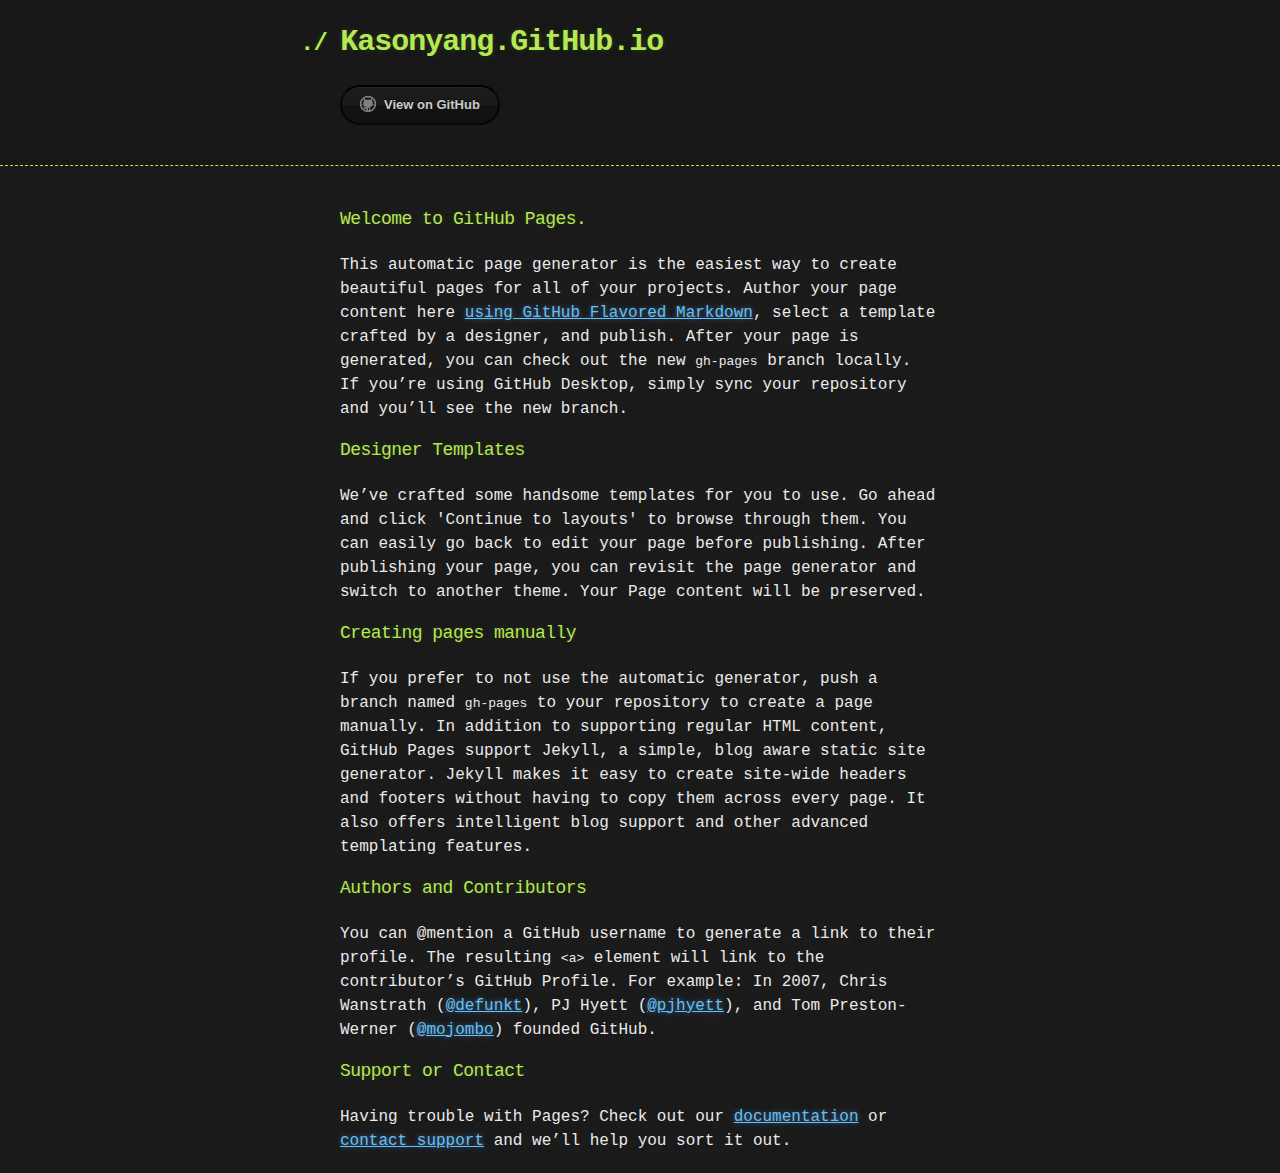
==== index.html @ ce4ab9b4 "Replace master branch with page content via GitHub" ====
<!DOCTYPE html>
<html>
  <head>
    <meta charset='utf-8'>
    <meta http-equiv="X-UA-Compatible" content="chrome=1">

    <link rel="stylesheet" type="text/css" href="stylesheets/stylesheet.css" media="screen">
    <link rel="stylesheet" type="text/css" href="stylesheets/github-dark.css" media="screen">
    <link rel="stylesheet" type="text/css" href="stylesheets/print.css" media="print">

    <title>Kasonyang.GitHub.io by kasonyang</title>
  </head>

  <body>

    <header>
      <div class="container">
        <h1>Kasonyang.GitHub.io</h1>
        <h2></h2>

        <section id="downloads">
          <a href="https://github.com/kasonyang" class="btn btn-github"><span class="icon"></span>View on GitHub</a>
        </section>
      </div>
    </header>

    <div class="container">
      <section id="main_content">
        <h3>
<a id="welcome-to-github-pages" class="anchor" href="#welcome-to-github-pages" aria-hidden="true"><span aria-hidden="true" class="octicon octicon-link"></span></a>Welcome to GitHub Pages.</h3>

<p>This automatic page generator is the easiest way to create beautiful pages for all of your projects. Author your page content here <a href="https://guides.github.com/features/mastering-markdown/">using GitHub Flavored Markdown</a>, select a template crafted by a designer, and publish. After your page is generated, you can check out the new <code>gh-pages</code> branch locally. If you’re using GitHub Desktop, simply sync your repository and you’ll see the new branch.</p>

<h3>
<a id="designer-templates" class="anchor" href="#designer-templates" aria-hidden="true"><span aria-hidden="true" class="octicon octicon-link"></span></a>Designer Templates</h3>

<p>We’ve crafted some handsome templates for you to use. Go ahead and click 'Continue to layouts' to browse through them. You can easily go back to edit your page before publishing. After publishing your page, you can revisit the page generator and switch to another theme. Your Page content will be preserved.</p>

<h3>
<a id="creating-pages-manually" class="anchor" href="#creating-pages-manually" aria-hidden="true"><span aria-hidden="true" class="octicon octicon-link"></span></a>Creating pages manually</h3>

<p>If you prefer to not use the automatic generator, push a branch named <code>gh-pages</code> to your repository to create a page manually. In addition to supporting regular HTML content, GitHub Pages support Jekyll, a simple, blog aware static site generator. Jekyll makes it easy to create site-wide headers and footers without having to copy them across every page. It also offers intelligent blog support and other advanced templating features.</p>

<h3>
<a id="authors-and-contributors" class="anchor" href="#authors-and-contributors" aria-hidden="true"><span aria-hidden="true" class="octicon octicon-link"></span></a>Authors and Contributors</h3>

<p>You can @mention a GitHub username to generate a link to their profile. The resulting <code>&lt;a&gt;</code> element will link to the contributor’s GitHub Profile. For example: In 2007, Chris Wanstrath (<a href="https://github.com/defunkt" class="user-mention">@defunkt</a>), PJ Hyett (<a href="https://github.com/pjhyett" class="user-mention">@pjhyett</a>), and Tom Preston-Werner (<a href="https://github.com/mojombo" class="user-mention">@mojombo</a>) founded GitHub.</p>

<h3>
<a id="support-or-contact" class="anchor" href="#support-or-contact" aria-hidden="true"><span aria-hidden="true" class="octicon octicon-link"></span></a>Support or Contact</h3>

<p>Having trouble with Pages? Check out our <a href="https://help.github.com/pages">documentation</a> or <a href="https://github.com/contact">contact support</a> and we’ll help you sort it out.</p>
      </section>
    </div>

    
  </body>
</html>
---- stylesheets/stylesheet.css ----
body {
  margin: 0;
  padding: 0;
  background: #151515 url("../images/bkg.png") 0 0;
  color: #eaeaea;
  font: 16px;
  line-height: 1.5;
  font-family: Monaco, "Bitstream Vera Sans Mono", "Lucida Console", Terminal, monospace;
}

/* General & 'Reset' Stuff */

.container {
  width: 90%;
  max-width: 600px;
  margin: 0 auto;
}

section {
  display: block;
  margin: 0 0 20px 0;
}

h1, h2, h3, h4, h5, h6 {
  margin: 0 0 20px;
}

li {
  line-height: 1.4 ;
}

/* Header, <header>
   header   - container
   h1       - project name
   h2       - project description
*/

header {
  background: rgba(0, 0, 0, 0.1);
  width: 100%;
  border-bottom: 1px dashed #b5e853;
  padding: 20px 0;
  margin: 0 0 40px 0;
}

header h1 {
  font-size: 30px;
  line-height: 1.5;
  margin: 0 0 0 -40px;
  font-weight: bold;
  font-family: Monaco, "Bitstream Vera Sans Mono", "Lucida Console", Terminal, monospace;
  color: #b5e853;
  text-shadow: 0 1px 1px rgba(0, 0, 0, 0.1),
               0 0 5px rgba(181, 232, 83, 0.1),
               0 0 10px rgba(181, 232, 83, 0.1);
  letter-spacing: -1px;
  -webkit-font-smoothing: antialiased;
}

header h1:before {
  content: "./ ";
  font-size: 24px;
}

header h2 {
  font-size: 18px;
  font-weight: 300;
  color: #666;
}

#downloads .btn {
  display: inline-block;
  text-align: center;
  margin: 0;
}

/* Main Content
*/

#main_content {
  width: 100%;
  -webkit-font-smoothing: antialiased;
}
section img {
  max-width: 100%
}

h1, h2, h3, h4, h5, h6 {
  font-weight: normal;
  font-family: Monaco, "Bitstream Vera Sans Mono", "Lucida Console", Terminal, monospace;
  color: #b5e853;
  letter-spacing: -0.03em;
  text-shadow: 0 1px 1px rgba(0, 0, 0, 0.1),
               0 0 5px rgba(181, 232, 83, 0.1),
               0 0 10px rgba(181, 232, 83, 0.1);
}

#main_content h1 {
  font-size: 30px;
}

#main_content h2 {
  font-size: 24px;
}

#main_content h3 {
  font-size: 18px;
}

#main_content h4 {
  font-size: 14px;
}

#main_content h5 {
  font-size: 12px;
  text-transform: uppercase;
  margin: 0 0 5px 0;
}

#main_content h6 {
  font-size: 12px;
  text-transform: uppercase;
  color: #999;
  margin: 0 0 5px 0;
}

dt {
  font-style: italic;
  font-weight: bold;
}

ul li {
  list-style: none;
}

ul li:before {
  content: ">>";
  font-family: Monaco, "Bitstream Vera Sans Mono", "Lucida Console", Terminal, monospace;
  font-size: 13px;
  color: #b5e853;
  margin-left: -37px;
  margin-right: 21px;
  line-height: 16px;
}

blockquote {
  color: #aaa;
  padding-left: 10px;
  border-left: 1px dotted #666;
}

pre {
  background: rgba(0, 0, 0, 0.9);
  border: 1px solid rgba(255, 255, 255, 0.15);
  padding: 10px;
  font-size: 14px;
  color: #b5e853;
  border-radius: 2px;
  -moz-border-radius: 2px;
  -webkit-border-radius: 2px;
  text-wrap: normal;
  overflow: auto;
  overflow-y: hidden;
}

table {
  width: 100%;
  margin: 0 0 20px 0;
}

th {
  text-align: left;
  border-bottom: 1px dashed #b5e853;
  padding: 5px 10px;
}

td {
  padding: 5px 10px;
}

hr {
  height: 0;
  border: 0;
  border-bottom: 1px dashed #b5e853;
  color: #b5e853;
}

/* Buttons
*/

.btn {
  display: inline-block;
  background: -webkit-linear-gradient(top, rgba(40, 40, 40, 0.3), rgba(35, 35, 35, 0.3) 50%, rgba(10, 10, 10, 0.3) 50%, rgba(0, 0, 0, 0.3));
  padding: 8px 18px;
  border-radius: 50px;
  border: 2px solid rgba(0, 0, 0, 0.7);
  border-bottom: 2px solid rgba(0, 0, 0, 0.7);
  border-top: 2px solid rgba(0, 0, 0, 1);
  color: rgba(255, 255, 255, 0.8);
  font-family: Helvetica, Arial, sans-serif;
  font-weight: bold;
  font-size: 13px;
  text-decoration: none;
  text-shadow: 0 -1px 0 rgba(0, 0, 0, 0.75);
  box-shadow: inset 0 1px 0 rgba(255, 255, 255, 0.05);
}

.btn:hover {
  background: -webkit-linear-gradient(top, rgba(40, 40, 40, 0.6), rgba(35, 35, 35, 0.6) 50%, rgba(10, 10, 10, 0.8) 50%, rgba(0, 0, 0, 0.8));
}

.btn .icon {
  display: inline-block;
  width: 16px;
  height: 16px;
  margin: 1px 8px 0 0;
  float: left;
}

.btn-github .icon {
  opacity: 0.6;
  background: url("../images/blacktocat.png") 0 0 no-repeat;
}

/* Links
   a, a:hover, a:visited
*/

a {
  color: #63c0f5;
  text-shadow: 0 0 5px rgba(104, 182, 255, 0.5);
}

/* Clearfix */

.cf:before, .cf:after {
  content:"";
  display:table;
}

.cf:after {
  clear:both;
}

.cf {
  zoom:1;
}
---- stylesheets/github-dark.css ----
/*
The MIT License (MIT)

Copyright (c) 2016 GitHub, Inc.

Permission is hereby granted, free of charge, to any person obtaining a copy
of this software and associated documentation files (the "Software"), to deal
in the Software without restriction, including without limitation the rights
to use, copy, modify, merge, publish, distribute, sublicense, and/or sell
copies of the Software, and to permit persons to whom the Software is
furnished to do so, subject to the following conditions:

The above copyright notice and this permission notice shall be included in all
copies or substantial portions of the Software.

THE SOFTWARE IS PROVIDED "AS IS", WITHOUT WARRANTY OF ANY KIND, EXPRESS OR
IMPLIED, INCLUDING BUT NOT LIMITED TO THE WARRANTIES OF MERCHANTABILITY,
FITNESS FOR A PARTICULAR PURPOSE AND NONINFRINGEMENT. IN NO EVENT SHALL THE
AUTHORS OR COPYRIGHT HOLDERS BE LIABLE FOR ANY CLAIM, DAMAGES OR OTHER
LIABILITY, WHETHER IN AN ACTION OF CONTRACT, TORT OR OTHERWISE, ARISING FROM,
OUT OF OR IN CONNECTION WITH THE SOFTWARE OR THE USE OR OTHER DEALINGS IN THE
SOFTWARE.

*/

.pl-c /* comment */ {
  color: #969896;
}

.pl-c1 /* constant, variable.other.constant, support, meta.property-name, support.constant, support.variable, meta.module-reference, markup.raw, meta.diff.header */,
.pl-s .pl-v /* string variable */ {
  color: #0099cd;
}

.pl-e /* entity */,
.pl-en /* entity.name */ {
  color: #9774cb;
}

.pl-smi /* variable.parameter.function, storage.modifier.package, storage.modifier.import, storage.type.java, variable.other */,
.pl-s .pl-s1 /* string source */ {
  color: #ddd;
}

.pl-ent /* entity.name.tag */ {
  color: #7bcc72;
}

.pl-k /* keyword, storage, storage.type */ {
  color: #cc2372;
}

.pl-s /* string */,
.pl-pds /* punctuation.definition.string, string.regexp.character-class */,
.pl-s .pl-pse .pl-s1 /* string punctuation.section.embedded source */,
.pl-sr /* string.regexp */,
.pl-sr .pl-cce /* string.regexp constant.character.escape */,
.pl-sr .pl-sre /* string.regexp source.ruby.embedded */,
.pl-sr .pl-sra /* string.regexp string.regexp.arbitrary-repitition */ {
  color: #3c66e2;
}

.pl-v /* variable */ {
  color: #fb8764;
}

.pl-id /* invalid.deprecated */ {
  color: #e63525;
}

.pl-ii /* invalid.illegal */ {
  color: #f8f8f8;
  background-color: #e63525;
}

.pl-sr .pl-cce /* string.regexp constant.character.escape */ {
  font-weight: bold;
  color: #7bcc72;
}

.pl-ml /* markup.list */ {
  color: #c26b2b;
}

.pl-mh /* markup.heading */,
.pl-mh .pl-en /* markup.heading entity.name */,
.pl-ms /* meta.separator */ {
  font-weight: bold;
  color: #264ec5;
}

.pl-mq /* markup.quote */ {
  color: #00acac;
}

.pl-mi /* markup.italic */ {
  font-style: italic;
  color: #ddd;
}

.pl-mb /* markup.bold */ {
  font-weight: bold;
  color: #ddd;
}

.pl-md /* markup.deleted, meta.diff.header.from-file */ {
  color: #bd2c00;
  background-color: #ffecec;
}

.pl-mi1 /* markup.inserted, meta.diff.header.to-file */ {
  color: #55a532;
  background-color: #eaffea;
}

.pl-mdr /* meta.diff.range */ {
  font-weight: bold;
  color: #9774cb;
}

.pl-mo /* meta.output */ {
  color: #264ec5;
}
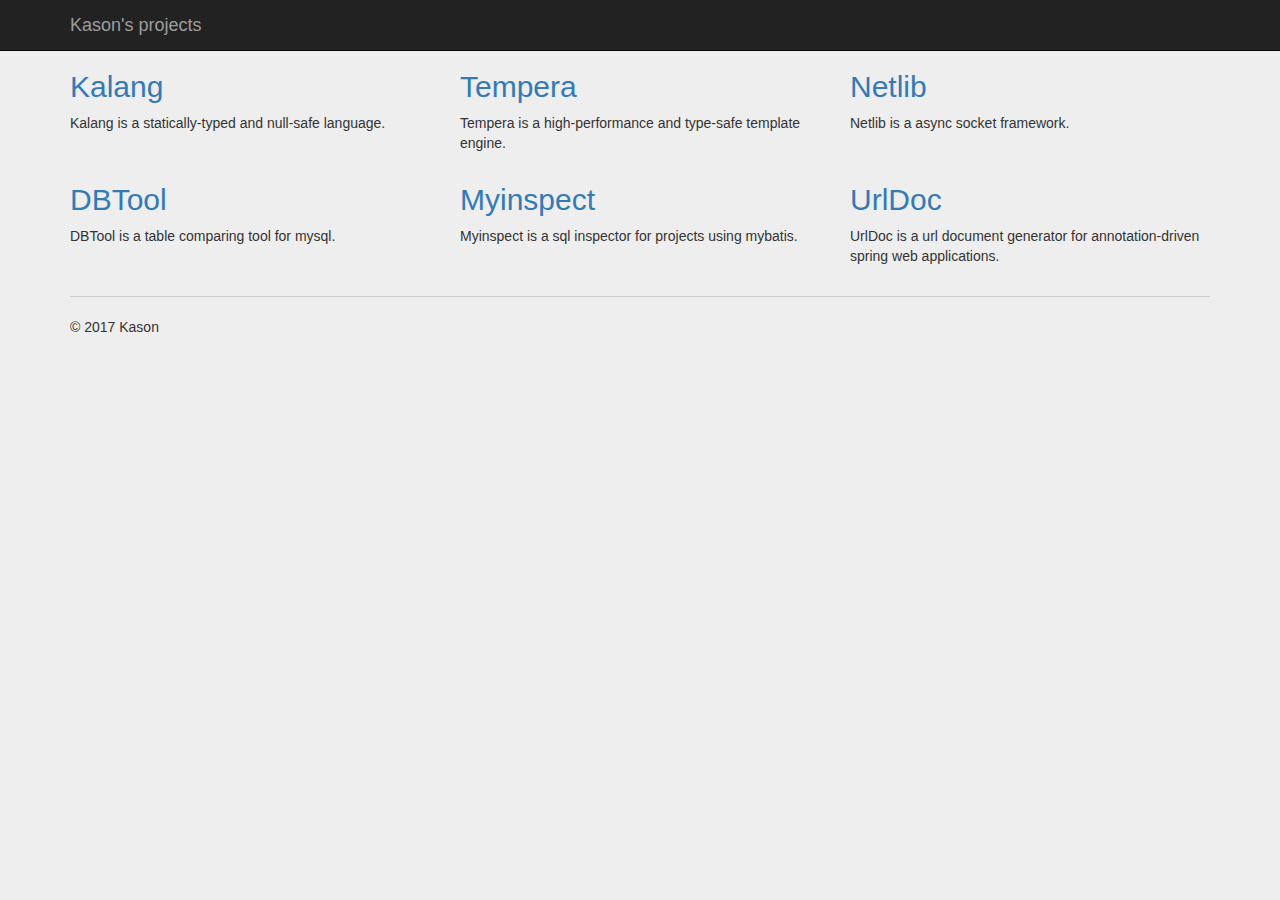
==== commit 187b1f6f: "update" ====
--- a/index.html
+++ b/index.html
@@ -1,58 +1,119 @@
 <!DOCTYPE html>
-<html>
+<html lang="en">
   <head>
-    <meta charset='utf-8'>
-    <meta http-equiv="X-UA-Compatible" content="chrome=1">
+    <meta charset="utf-8">
+    <meta http-equiv="X-UA-Compatible" content="IE=edge">
+    <meta name="viewport" content="width=device-width, initial-scale=1">
+    <meta name="description" content="kason's projects">
+    <meta name="author" content="kason">
 
-    <link rel="stylesheet" type="text/css" href="stylesheets/stylesheet.css" media="screen">
-    <link rel="stylesheet" type="text/css" href="stylesheets/github-dark.css" media="screen">
-    <link rel="stylesheet" type="text/css" href="stylesheets/print.css" media="print">
+    <title>Kason's projects</title>
 
-    <title>Kasonyang.GitHub.io by kasonyang</title>
+    <!-- Bootstrap core CSS -->
+    <link href="bootstrap/css/bootstrap.min.css" rel="stylesheet">
+
+    <!-- IE10 viewport hack for Surface/desktop Windows 8 bug -->
+    <link href="stylesheets/ie10-viewport-bug-workaround.css" rel="stylesheet">
+
+    <!-- Custom styles for this template -->
+    <link href="stylesheets/jumbotron.css" rel="stylesheet">
+
+    <!-- Just for debugging purposes. Don't actually copy these 2 lines! -->
+    <!--[if lt IE 9]><script src="../../assets/js/ie8-responsive-file-warning.js"></script><![endif]-->
+    <script src="javascripts/ie-emulation-modes-warning.js"></script>
+
+    <!-- HTML5 shim and Respond.js for IE8 support of HTML5 elements and media queries -->
+    <!--[if lt IE 9]>
+      <script src="https://oss.maxcdn.com/html5shiv/3.7.3/html5shiv.min.js"></script>
+      <script src="https://oss.maxcdn.com/respond/1.4.2/respond.min.js"></script>
+    <![endif]-->
+    <style>
+      body{
+        background-color: #eee;
+      }
+      hr{
+        border-top: 1px solid #ccc;
+      }
+    </style>
   </head>
 
   <body>
 
-    <header>
+    <nav class="navbar navbar-inverse navbar-fixed-top">
       <div class="container">
-        <h1>Kasonyang.GitHub.io</h1>
-        <h2></h2>
-
-        <section id="downloads">
-          <a href="https://github.com/kasonyang" class="btn btn-github"><span class="icon"></span>View on GitHub</a>
-        </section>
+        <div class="navbar-header">
+          <button type="button" class="navbar-toggle collapsed" data-toggle="collapse" data-target="#navbar" aria-expanded="false" aria-controls="navbar">
+            <span class="sr-only">Toggle navigation</span>
+            <span class="icon-bar"></span>
+            <span class="icon-bar"></span>
+            <span class="icon-bar"></span>
+          </button>
+          <a class="navbar-brand" href="#">Kason's projects</a>
+        </div>
+        <div id="navbar" class="navbar-collapse collapse">
+        
+        </div><!--/.navbar-collapse -->
       </div>
-    </header>
+    </nav>
+    
+<!--    <div class="jumbotron">
+      <div class="container">
+        
+        <h1>Hello, world!</h1>
+        
+        <p> </p>
+        
+        <p><a class="btn btn-primary btn-lg" href="#" role="button">Learn more &raquo;</a></p>
+        
+      </div>
+    </div>-->
 
     <div class="container">
-      <section id="main_content">
-        <h3>
-<a id="welcome-to-github-pages" class="anchor" href="#welcome-to-github-pages" aria-hidden="true"><span aria-hidden="true" class="octicon octicon-link"></span></a>Welcome to GitHub Pages.</h3>
+      <div class="row">
+        <div class="col-md-4">
+          <h2><a href="projects/kalang/index.html">Kalang</a></h2>
+          <p>Kalang is a statically-typed and null-safe language.</p>
+        </div>
+        <div class="col-md-4">
+          <h2><a href="projects/tempera/index.html">Tempera</a></h2>
+          <p>Tempera is a high-performance and type-safe template engine.</p>
+          
+       </div>
+        <div class="col-md-4">
+          <h2><a href="projects/netlib/index.html">Netlib</a></h2>
+          <p>Netlib is a async socket framework.</p>
+          
+        </div>
+      </div>
+      
+      
+      <div class="row">
+        <div class="col-md-4">
+          <h2><a href="https://github.com/kasonyang/dbtool">DBTool</a></h2>
+          <p>DBTool is a table comparing tool for mysql.</p>
+        </div>
+        <div class="col-md-4">
+          <h2><a href="projects/myinspect/index.html">Myinspect</a></h2>
+          <p>Myinspect is a sql inspector for projects using mybatis.</p>
+       </div>
+        <div class="col-md-4">
+          <h2><a href="projects/url-doc/index.html">UrlDoc</a></h2>
+          <p>UrlDoc is a url document generator for annotation-driven spring web applications.</p>
+          
+        </div>
+      </div>
+      
+      
+      
+      <hr>
 
-<p>This automatic page generator is the easiest way to create beautiful pages for all of your projects. Author your page content here <a href="https://guides.github.com/features/mastering-markdown/">using GitHub Flavored Markdown</a>, select a template crafted by a designer, and publish. After your page is generated, you can check out the new <code>gh-pages</code> branch locally. If you’re using GitHub Desktop, simply sync your repository and you’ll see the new branch.</p>
-
-<h3>
-<a id="designer-templates" class="anchor" href="#designer-templates" aria-hidden="true"><span aria-hidden="true" class="octicon octicon-link"></span></a>Designer Templates</h3>
-
-<p>We’ve crafted some handsome templates for you to use. Go ahead and click 'Continue to layouts' to browse through them. You can easily go back to edit your page before publishing. After publishing your page, you can revisit the page generator and switch to another theme. Your Page content will be preserved.</p>
-
-<h3>
-<a id="creating-pages-manually" class="anchor" href="#creating-pages-manually" aria-hidden="true"><span aria-hidden="true" class="octicon octicon-link"></span></a>Creating pages manually</h3>
-
-<p>If you prefer to not use the automatic generator, push a branch named <code>gh-pages</code> to your repository to create a page manually. In addition to supporting regular HTML content, GitHub Pages support Jekyll, a simple, blog aware static site generator. Jekyll makes it easy to create site-wide headers and footers without having to copy them across every page. It also offers intelligent blog support and other advanced templating features.</p>
-
-<h3>
-<a id="authors-and-contributors" class="anchor" href="#authors-and-contributors" aria-hidden="true"><span aria-hidden="true" class="octicon octicon-link"></span></a>Authors and Contributors</h3>
-
-<p>You can @mention a GitHub username to generate a link to their profile. The resulting <code>&lt;a&gt;</code> element will link to the contributor’s GitHub Profile. For example: In 2007, Chris Wanstrath (<a href="https://github.com/defunkt" class="user-mention">@defunkt</a>), PJ Hyett (<a href="https://github.com/pjhyett" class="user-mention">@pjhyett</a>), and Tom Preston-Werner (<a href="https://github.com/mojombo" class="user-mention">@mojombo</a>) founded GitHub.</p>
-
-<h3>
-<a id="support-or-contact" class="anchor" href="#support-or-contact" aria-hidden="true"><span aria-hidden="true" class="octicon octicon-link"></span></a>Support or Contact</h3>
-
-<p>Having trouble with Pages? Check out our <a href="https://help.github.com/pages">documentation</a> or <a href="https://github.com/contact">contact support</a> and we’ll help you sort it out.</p>
-      </section>
+      <footer>
+        <p>&copy; 2017 Kason</p>
+      </footer>
     </div>
-
-    
+    <script src="javascripts/jquery.min.js"></script>
+    <script src="bootstrap/js/bootstrap.min.js"></script>
+    <!-- IE10 viewport hack for Surface/desktop Windows 8 bug -->
+    <script src="javascripts/ie10-viewport-bug-workaround.js"></script>
   </body>
 </html>
--- a/stylesheets/ie10-viewport-bug-workaround.css
+++ b/stylesheets/ie10-viewport-bug-workaround.css
@@ -0,0 +1,13 @@
+/*!
+ * IE10 viewport hack for Surface/desktop Windows 8 bug
+ * Copyright 2014-2015 Twitter, Inc.
+ * Licensed under MIT (https://github.com/twbs/bootstrap/blob/master/LICENSE)
+ */
+
+/*
+ * See the Getting Started docs for more information:
+ * http://getbootstrap.com/getting-started/#support-ie10-width
+ */
+@-ms-viewport     { width: device-width; }
+@-o-viewport      { width: device-width; }
+@viewport         { width: device-width; }
--- a/stylesheets/jumbotron.css
+++ b/stylesheets/jumbotron.css
@@ -0,0 +1,5 @@
+/* Move down content because we have a fixed navbar that is 50px tall */
+body {
+  padding-top: 50px;
+  padding-bottom: 20px;
+}
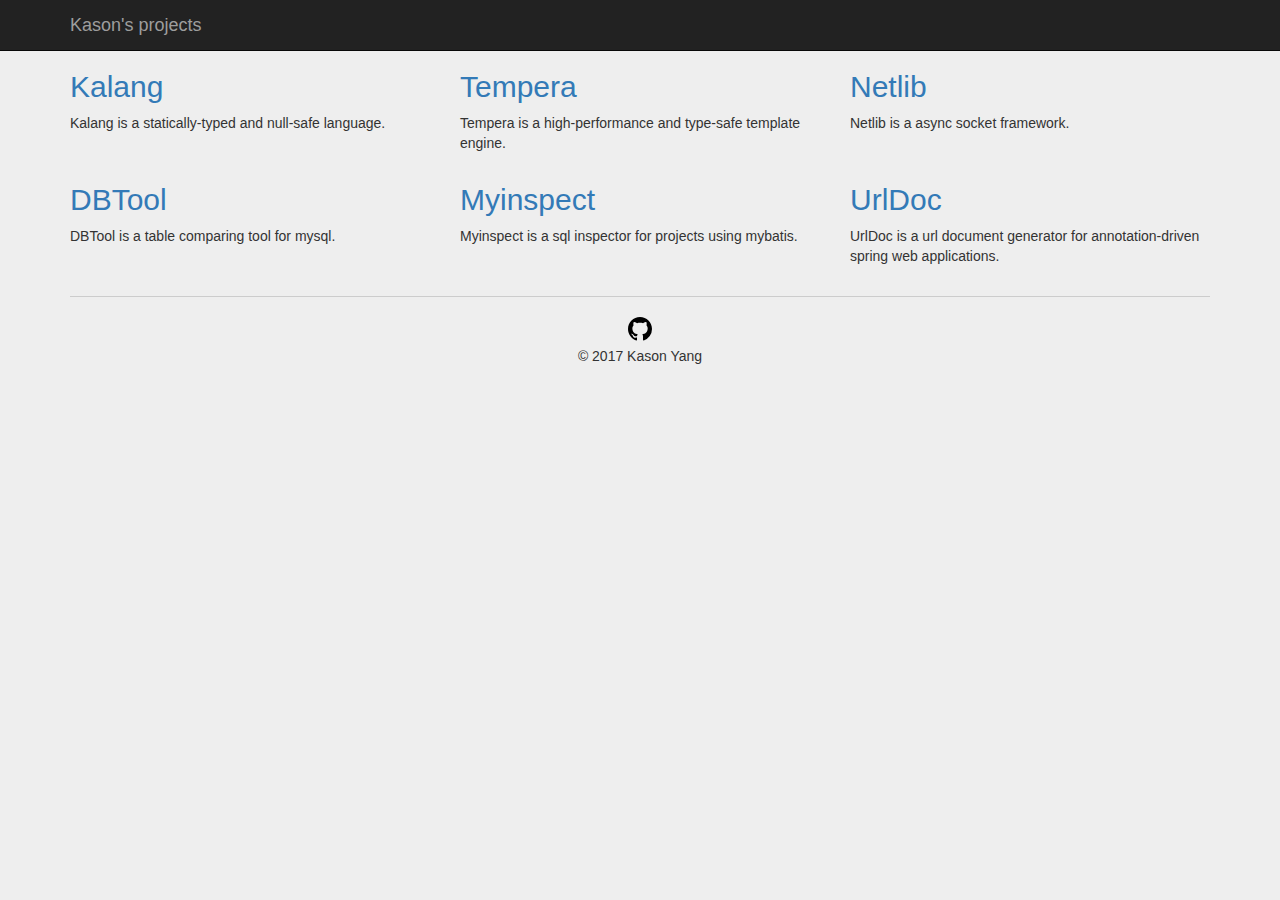
==== commit ec85ee2d: "update footer" ====
--- a/index.html
+++ b/index.html
@@ -1,119 +1,123 @@
-<!DOCTYPE html>
-<html lang="en">
-  <head>
-    <meta charset="utf-8">
-    <meta http-equiv="X-UA-Compatible" content="IE=edge">
-    <meta name="viewport" content="width=device-width, initial-scale=1">
-    <meta name="description" content="kason's projects">
-    <meta name="author" content="kason">
-
-    <title>Kason's projects</title>
-
-    <!-- Bootstrap core CSS -->
-    <link href="bootstrap/css/bootstrap.min.css" rel="stylesheet">
-
-    <!-- IE10 viewport hack for Surface/desktop Windows 8 bug -->
-    <link href="stylesheets/ie10-viewport-bug-workaround.css" rel="stylesheet">
-
-    <!-- Custom styles for this template -->
-    <link href="stylesheets/jumbotron.css" rel="stylesheet">
-
-    <!-- Just for debugging purposes. Don't actually copy these 2 lines! -->
-    <!--[if lt IE 9]><script src="../../assets/js/ie8-responsive-file-warning.js"></script><![endif]-->
-    <script src="javascripts/ie-emulation-modes-warning.js"></script>
-
-    <!-- HTML5 shim and Respond.js for IE8 support of HTML5 elements and media queries -->
-    <!--[if lt IE 9]>
-      <script src="https://oss.maxcdn.com/html5shiv/3.7.3/html5shiv.min.js"></script>
-      <script src="https://oss.maxcdn.com/respond/1.4.2/respond.min.js"></script>
-    <![endif]-->
-    <style>
-      body{
-        background-color: #eee;
-      }
-      hr{
-        border-top: 1px solid #ccc;
-      }
-    </style>
-  </head>
-
-  <body>
-
-    <nav class="navbar navbar-inverse navbar-fixed-top">
-      <div class="container">
-        <div class="navbar-header">
-          <button type="button" class="navbar-toggle collapsed" data-toggle="collapse" data-target="#navbar" aria-expanded="false" aria-controls="navbar">
-            <span class="sr-only">Toggle navigation</span>
-            <span class="icon-bar"></span>
-            <span class="icon-bar"></span>
-            <span class="icon-bar"></span>
-          </button>
-          <a class="navbar-brand" href="#">Kason's projects</a>
-        </div>
-        <div id="navbar" class="navbar-collapse collapse">
-        
-        </div><!--/.navbar-collapse -->
-      </div>
-    </nav>
-    
-<!--    <div class="jumbotron">
-      <div class="container">
-        
-        <h1>Hello, world!</h1>
-        
-        <p> </p>
-        
-        <p><a class="btn btn-primary btn-lg" href="#" role="button">Learn more &raquo;</a></p>
-        
-      </div>
-    </div>-->
-
-    <div class="container">
-      <div class="row">
-        <div class="col-md-4">
-          <h2><a href="projects/kalang/index.html">Kalang</a></h2>
-          <p>Kalang is a statically-typed and null-safe language.</p>
-        </div>
-        <div class="col-md-4">
-          <h2><a href="projects/tempera/index.html">Tempera</a></h2>
-          <p>Tempera is a high-performance and type-safe template engine.</p>
-          
-       </div>
-        <div class="col-md-4">
-          <h2><a href="projects/netlib/index.html">Netlib</a></h2>
-          <p>Netlib is a async socket framework.</p>
-          
-        </div>
-      </div>
-      
-      
-      <div class="row">
-        <div class="col-md-4">
-          <h2><a href="https://github.com/kasonyang/dbtool">DBTool</a></h2>
-          <p>DBTool is a table comparing tool for mysql.</p>
-        </div>
-        <div class="col-md-4">
-          <h2><a href="projects/myinspect/index.html">Myinspect</a></h2>
-          <p>Myinspect is a sql inspector for projects using mybatis.</p>
-       </div>
-        <div class="col-md-4">
-          <h2><a href="projects/url-doc/index.html">UrlDoc</a></h2>
-          <p>UrlDoc is a url document generator for annotation-driven spring web applications.</p>
-          
-        </div>
-      </div>
-      
-      
-      
-      <hr>
-
-      <footer>
-        <p>&copy; 2017 Kason</p>
-      </footer>
-    </div>
-    <script src="javascripts/jquery.min.js"></script>
-    <script src="bootstrap/js/bootstrap.min.js"></script>
-    <!-- IE10 viewport hack for Surface/desktop Windows 8 bug -->
-    <script src="javascripts/ie10-viewport-bug-workaround.js"></script>
-  </body>
-</html>
+<!DOCTYPE html>
+<html lang="en">
+  <head>
+    <meta charset="utf-8">
+    <meta http-equiv="X-UA-Compatible" content="IE=edge">
+    <meta name="viewport" content="width=device-width, initial-scale=1">
+    <meta name="description" content="kason's projects">
+    <meta name="author" content="kason">
+
+    <title>Kason's projects</title>
+
+    <!-- Bootstrap core CSS -->
+    <link href="bootstrap/css/bootstrap.min.css" rel="stylesheet">
+
+    <!-- IE10 viewport hack for Surface/desktop Windows 8 bug -->
+    <link href="stylesheets/ie10-viewport-bug-workaround.css" rel="stylesheet">
+
+    <!-- Custom styles for this template -->
+    <link href="stylesheets/jumbotron.css" rel="stylesheet">
+
+    <!-- Just for debugging purposes. Don't actually copy these 2 lines! -->
+    <!--[if lt IE 9]><script src="../../assets/js/ie8-responsive-file-warning.js"></script><![endif]-->
+    <script src="javascripts/ie-emulation-modes-warning.js"></script>
+
+    <!-- HTML5 shim and Respond.js for IE8 support of HTML5 elements and media queries -->
+    <!--[if lt IE 9]>
+      <script src="https://oss.maxcdn.com/html5shiv/3.7.3/html5shiv.min.js"></script>
+      <script src="https://oss.maxcdn.com/respond/1.4.2/respond.min.js"></script>
+    <![endif]-->
+    <style>
+      body{
+        background-color: #eee;
+      }
+      hr{
+        border-top: 1px solid #ccc;
+      }
+      footer{
+        text-align: center;
+      }
+    </style>
+  </head>
+
+  <body>
+
+    <nav class="navbar navbar-inverse navbar-fixed-top">
+      <div class="container">
+        <div class="navbar-header">
+          <button type="button" class="navbar-toggle collapsed" data-toggle="collapse" data-target="#navbar" aria-expanded="false" aria-controls="navbar">
+            <span class="sr-only">Toggle navigation</span>
+            <span class="icon-bar"></span>
+            <span class="icon-bar"></span>
+            <span class="icon-bar"></span>
+          </button>
+          <a class="navbar-brand" href="#">Kason's projects</a>
+        </div>
+        <div id="navbar" class="navbar-collapse collapse">
+        
+        </div><!--/.navbar-collapse -->
+      </div>
+    </nav>
+    
+<!--    <div class="jumbotron">
+      <div class="container">
+        
+        <h1>Hello, world!</h1>
+        
+        <p> </p>
+        
+        <p><a class="btn btn-primary btn-lg" href="#" role="button">Learn more &raquo;</a></p>
+        
+      </div>
+    </div>-->
+
+    <div class="container">
+      <div class="row">
+        <div class="col-md-4">
+          <h2><a href="projects/kalang/index.html">Kalang</a></h2>
+          <p>Kalang is a statically-typed and null-safe language.</p>
+        </div>
+        <div class="col-md-4">
+          <h2><a href="projects/tempera/index.html">Tempera</a></h2>
+          <p>Tempera is a high-performance and type-safe template engine.</p>
+          
+       </div>
+        <div class="col-md-4">
+          <h2><a href="projects/netlib/index.html">Netlib</a></h2>
+          <p>Netlib is a async socket framework.</p>
+          
+        </div>
+      </div>
+      
+      
+      <div class="row">
+        <div class="col-md-4">
+          <h2><a href="projects/dbtool/index.html">DBTool</a></h2>
+          <p>DBTool is a table comparing tool for mysql.</p>
+        </div>
+        <div class="col-md-4">
+          <h2><a href="projects/myinspect/index.html">Myinspect</a></h2>
+          <p>Myinspect is a sql inspector for projects using mybatis.</p>
+       </div>
+        <div class="col-md-4">
+          <h2><a href="projects/url-doc/index.html">UrlDoc</a></h2>
+          <p>UrlDoc is a url document generator for annotation-driven spring web applications.</p>
+          
+        </div>
+      </div>
+      
+      
+      
+      <hr>
+
+      <footer>
+        <a href="https://github.com/kasonyang"><svg aria-hidden="true" class="octicon octicon-mark-github" height="24" version="1.1" viewBox="0 0 16 16" width="24"><path fill-rule="evenodd" d="M8 0C3.58 0 0 3.58 0 8c0 3.54 2.29 6.53 5.47 7.59.4.07.55-.17.55-.38 0-.19-.01-.82-.01-1.49-2.01.37-2.53-.49-2.69-.94-.09-.23-.48-.94-.82-1.13-.28-.15-.68-.52-.01-.53.63-.01 1.08.58 1.23.82.72 1.21 1.87.87 2.33.66.07-.52.28-.87.51-1.07-1.78-.2-3.64-.89-3.64-3.95 0-.87.31-1.59.82-2.15-.08-.2-.36-1.02.08-2.12 0 0 .67-.21 2.2.82.64-.18 1.32-.27 2-.27.68 0 1.36.09 2 .27 1.53-1.04 2.2-.82 2.2-.82.44 1.1.16 1.92.08 2.12.51.56.82 1.27.82 2.15 0 3.07-1.87 3.75-3.65 3.95.29.25.54.73.54 1.48 0 1.07-.01 1.93-.01 2.2 0 .21.15.46.55.38A8.013 8.013 0 0 0 16 8c0-4.42-3.58-8-8-8z"></path></svg></a>
+        <p>&copy; 2017 Kason Yang</p>
+      </footer>
+    </div>
+    <script src="javascripts/jquery.min.js"></script>
+    <script src="bootstrap/js/bootstrap.min.js"></script>
+    <!-- IE10 viewport hack for Surface/desktop Windows 8 bug -->
+    <script src="javascripts/ie10-viewport-bug-workaround.js"></script>
+  </body>
+</html>
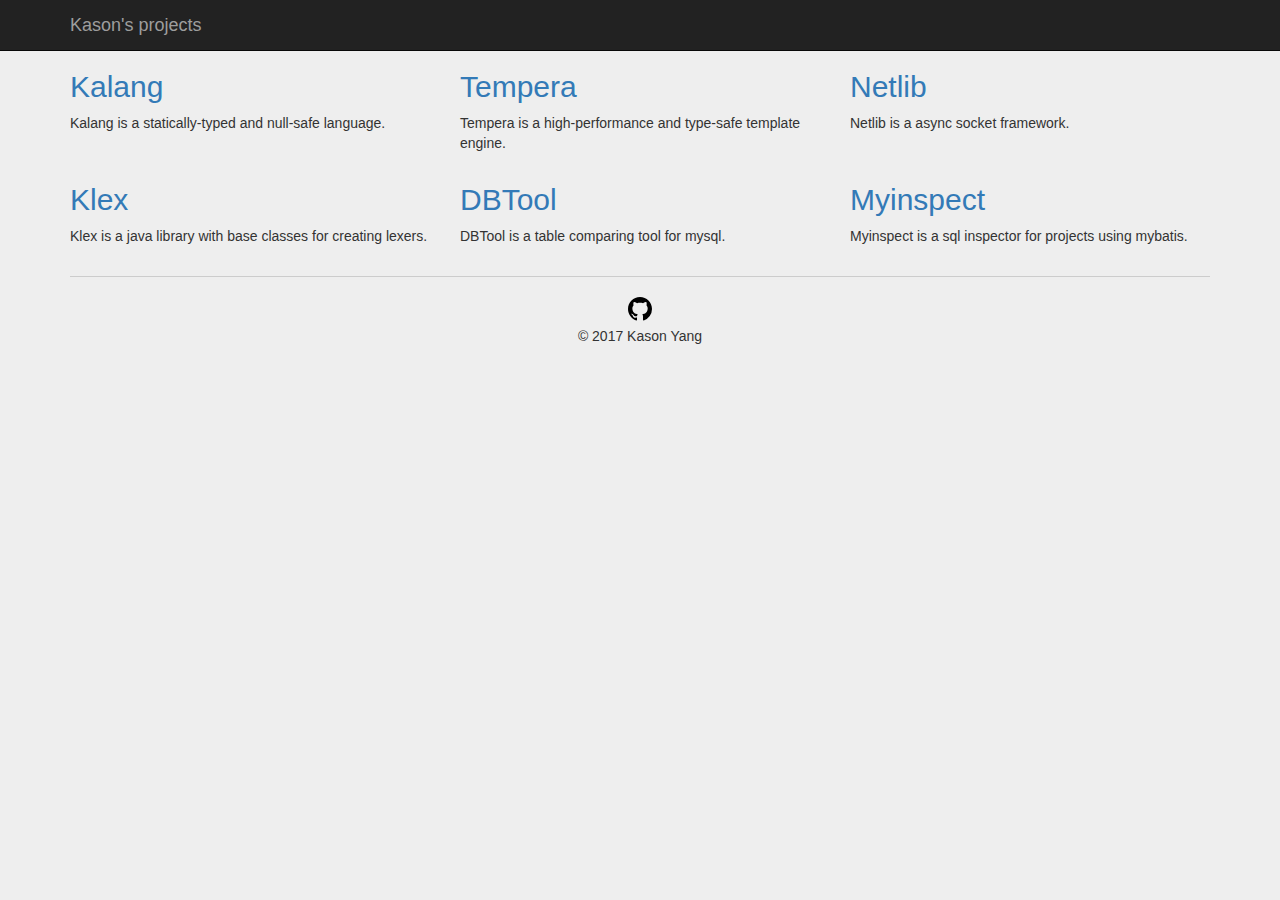
==== commit 2f17cee8: "add klex" ====
--- a/index.html
+++ b/index.html
@@ -92,6 +92,10 @@
       
       <div class="row">
         <div class="col-md-4">
+          <h2><a href="projects/klex/index.html">Klex</a></h2>
+          <p>Klex is a java library with base classes for creating lexers.</p>
+        </div>
+        <div class="col-md-4">
           <h2><a href="projects/dbtool/index.html">DBTool</a></h2>
           <p>DBTool is a table comparing tool for mysql.</p>
         </div>
@@ -99,11 +103,11 @@
           <h2><a href="projects/myinspect/index.html">Myinspect</a></h2>
           <p>Myinspect is a sql inspector for projects using mybatis.</p>
        </div>
-        <div class="col-md-4">
+<!--        <div class="col-md-4">
           <h2><a href="projects/url-doc/index.html">UrlDoc</a></h2>
           <p>UrlDoc is a url document generator for annotation-driven spring web applications.</p>
           
-        </div>
+        </div>-->
       </div>
       
       
